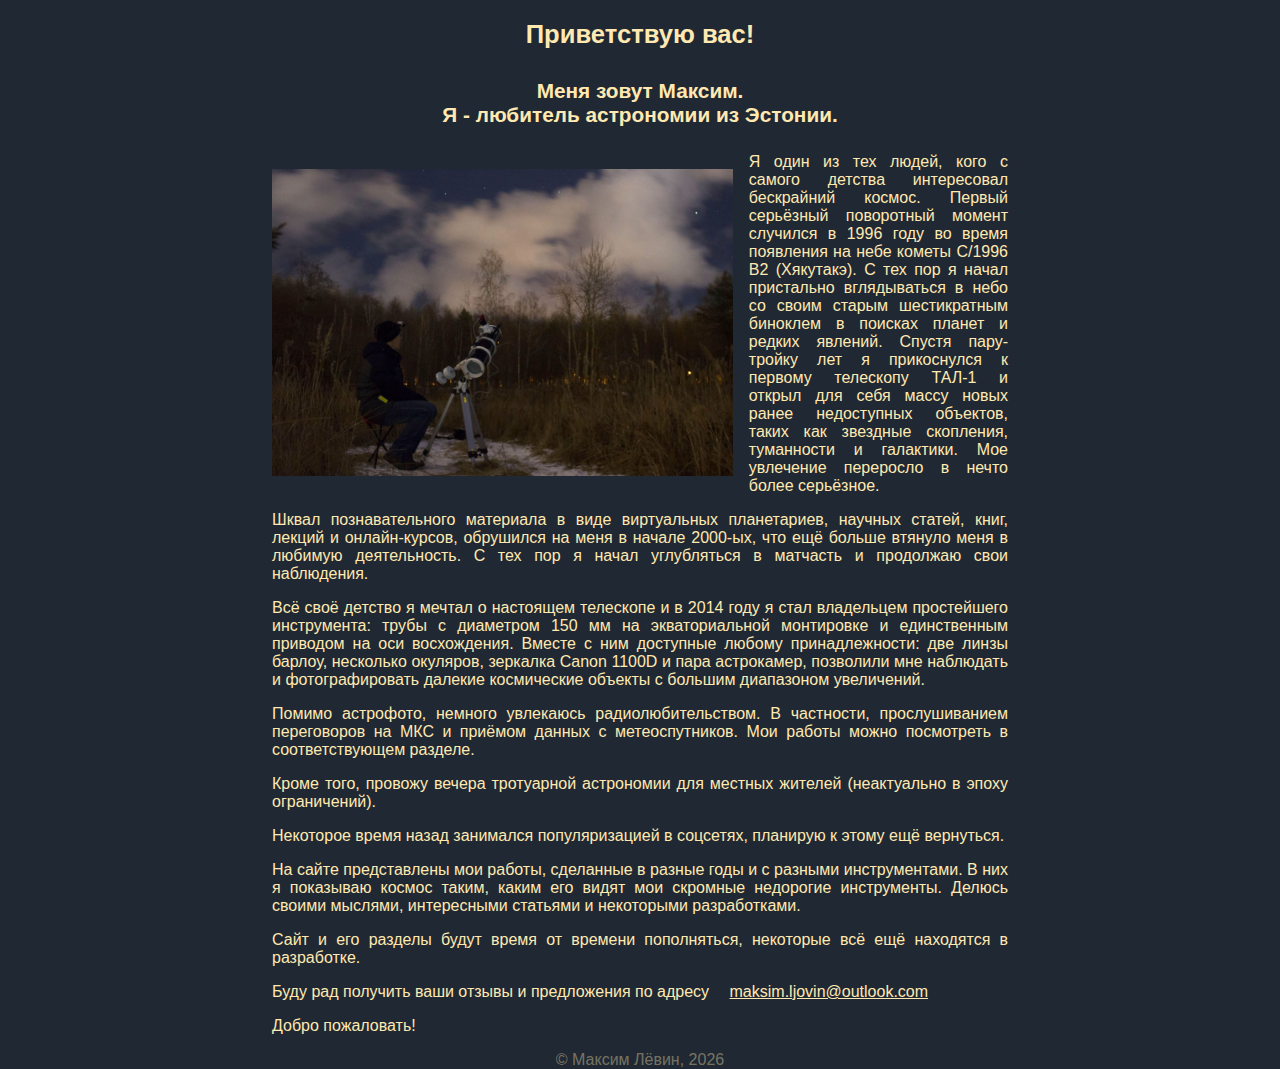
==== bio.html @ 03d10584 "gallery upload 1" ====
<!DOCTYPE html>
<html lang="en">
<head>
    <meta charset="UTF-8">
    <meta http-equiv="X-UA-Compatible" content="IE=edge">
    <meta name="viewport" content="width=device-width, initial-scale=1.0">
    <title>Обо мне</title>
    <link rel="stylesheet" href="../commonStyle.css">
    <link rel="stylesheet" href="style.css">
    <style>
        img {
            width: 60%;
            max-width: 600px;
            min-width: 300px;
            display: inline-block;
            float: left;
            margin: 1em;
        }
        p {
            margin: 1em;
            text-align: justify;
        }
        section {
            width: 60%;
            margin: 0 auto;
        }
        @media (max-width: 1200px) {
            section {
                width: 80%;
            }
        }
        @media (max-width: 760px) {
            section {
                width: 100%;
            }
        }
        @media (max-width: 600px) {
            img {
                float: none;
                display: block;
                width: 90%;
                margin: 0 auto;
            }
        }
    </style>
</head>
<body>
    <script src="../commonCode.js"></script>
    <h1>Приветствую вас!</h1>
    <h2>Меня зовут Максим.<br>Я - любитель астрономии из Эстонии.</h2>
    <section>
        <img src="/img_0013.jpg" alt="">
        <p>Я один из тех людей, кого с самого детства интересовал бескрайний космос. Первый серьёзный поворотный момент случился в 1996 году во время появления на небе кометы C/1996 B2 (Хякутакэ). С тех пор я начал пристально вглядываться в небо со своим старым шестикратным биноклем в поисках планет и редких явлений. Спустя пару-тройку лет я прикоснулся к первому телескопу ТАЛ-1 и открыл для себя массу новых ранее недоступных объектов, таких как звездные скопления, туманности и галактики. Мое увлечение переросло в нечто более серьёзное.</p>
        <p>Шквал познавательного материала в виде виртуальных планетариев, научных статей, книг, лекций и онлайн-курсов, обрушился на меня в начале 2000-ых, что ещё больше втянуло меня в любимую деятельность. С тех пор я начал углубляться в матчасть и продолжаю свои наблюдения.</p>
        <p>Всё своё детство я мечтал о настоящем телескопе и в 2014 году я стал владельцем простейшего инструмента: трубы с диаметром 150 мм на экваториальной монтировке и единственным приводом на оси восхождения. Вместе с ним доступные любому принадлежности: две линзы барлоу, несколько окуляров, зеркалка Canon 1100D и пара астрокамер, позволили мне наблюдать и фотографировать далекие космические объекты с большим диапазоном увеличений.</p>
        <p>Помимо астрофото, немного увлекаюсь радиолюбительством. В частности, прослушиванием переговоров на МКС и приёмом данных с метеоспутников. Мои работы можно посмотреть в соответствующем разделе.</p>
        <p>Кроме того, провожу вечера тротуарной астрономии для местных жителей (неактуально в эпоху ограничений).</p>
        <p>Некоторое время назад занимался популяризацией в соцсетях, планирую к этому ещё вернуться.</p>
        <p>На сайте представлены мои работы, сделанные в разные годы и с разными инструментами. В них я показываю космос таким, каким его видят мои скромные недорогие инструменты. Делюсь своими мыслями, интересными статьями и некоторыми разработками.</p>
        <p>Сайт и его разделы будут время от времени пополняться, некоторые всё ещё находятся в разработке.</p>
        <p>Буду рад получить ваши отзывы и предложения по адресу <a href="mailto:maksim.ljovin@outlook.com">maksim.ljovin@outlook.com</a></p>
        <p>Добро пожаловать!</p>
    </section>
    <footer><script>footer();</script></footer>
</body>
</html>
---- commonStyle.css ----
* {
    box-sizing:border-box;
    font-family:Verdana,Tahoma,sans-serif;
    margin:0;
    padding:0;
    color: #ffe9b1;
    font-size: 16px;
}

main {
    width: 90%;
    margin: 0 auto;
}

ul {
    list-style: none;
}

body {
    background-color: #1f2833;
}

h1, h2 {
    text-align: center;
    padding-top: 1em;
}

h1 {
    font-size: 1.8em;
}

h2 {
    font-size: 1.3em;
}

footer {
    color: rgba(255, 233, 177,.4);
    text-align: center;
}

figure:hover {
    background-color: #334252;
}
---- style.css ----
h1 {
    font-size: 1.6em;
    padding: 20px;
}

h2 {
    padding: 10px;
}

.additional {
    margin-top: 1em;
    color: rgba(255, 233, 177,.4);
}

.additional:hover {
    color: rgb(255, 233, 177);
}

.gallery {
    width: 60%;
    margin: 0 auto;
}

li {
    list-style:none;
    margin: 10px auto 20px auto;
    border-bottom: 1px solid rgb(255, 233, 177,.4);
}

li:last-child {
    border-bottom: none;
}

figure {
    display: flex;
    align-items: center;
    justify-content: space-around;
}

img {
    width: 100%;
}

a {
    margin: 1em;
    padding: 0;
}

figcaption {
    width: 60%;
    padding: 1em;
}

@media (max-width: 1024px) {
    .gallery {
        width: 90%;
        margin: 0 auto;
    }

    a {
        margin: 1em;
        width: 50%;
    }

    figcaption {
        text-align: justify;
    }
}

@media (max-width: 760px) {


}

@media (max-width: 600px) {
    .gallery {
        width: 100%;
    }

    figure {
        display: block;
    }

    a {
        width: 50%;
        margin: 0 auto;
    }

    img {
        padding: 1em;
    }

    figcaption {
        width: 100%;
        text-align: justify;
    }

}
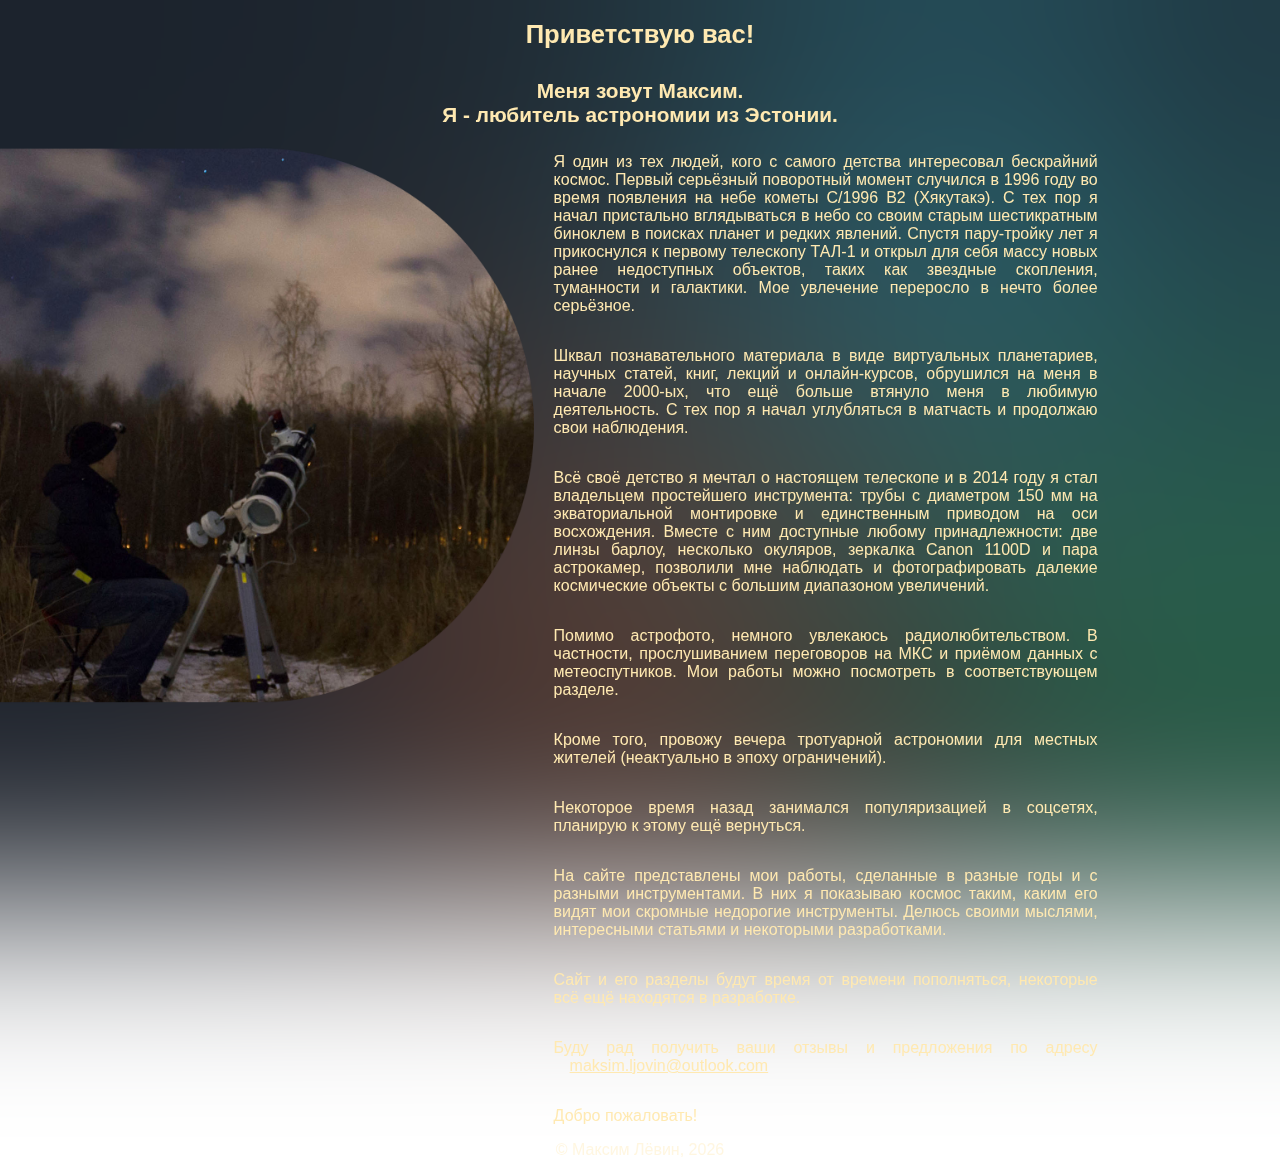
==== commit ff49388b: "minor styles" ====
--- a/bio.html
+++ b/bio.html
@@ -5,25 +5,22 @@
     <meta http-equiv="X-UA-Compatible" content="IE=edge">
     <meta name="viewport" content="width=device-width, initial-scale=1.0">
     <title>Обо мне</title>
-    <link rel="stylesheet" href="../commonStyle.css">
-    <link rel="stylesheet" href="style.css">
+    <link rel="stylesheet" href="./commonStyle.css">
+    <link rel="stylesheet" href="./style.css">
     <style>
-        img {
-            width: 60%;
-            max-width: 600px;
-            min-width: 300px;
-            display: inline-block;
-            float: left;
-            margin: 1em;
-        }
         p {
-            margin: 1em;
+            padding: 1em;
             text-align: justify;
         }
         section {
             width: 60%;
-            margin: 0 auto;
+            display: inline-block;
         }
+        main {
+            display: flex;
+            margin-left: -3%;
+        }
+
         @media (max-width: 1200px) {
             section {
                 width: 80%;
@@ -36,20 +33,22 @@
         }
         @media (max-width: 600px) {
             img {
-                float: none;
                 display: block;
-                width: 90%;
+                width: 100%;
                 margin: 0 auto;
             }
         }
     </style>
 </head>
 <body>
-    <script src="../commonCode.js"></script>
+    <script src="./commonCode.js"></script>
     <h1>Приветствую вас!</h1>
     <h2>Меня зовут Максим.<br>Я - любитель астрономии из Эстонии.</h2>
+    <main>
+   <section>
+    <img src="./img_0013.png" alt="">
+   </section>
     <section>
-        <img src="/img_0013.jpg" alt="">
         <p>Я один из тех людей, кого с самого детства интересовал бескрайний космос. Первый серьёзный поворотный момент случился в 1996 году во время появления на небе кометы C/1996 B2 (Хякутакэ). С тех пор я начал пристально вглядываться в небо со своим старым шестикратным биноклем в поисках планет и редких явлений. Спустя пару-тройку лет я прикоснулся к первому телескопу ТАЛ-1 и открыл для себя массу новых ранее недоступных объектов, таких как звездные скопления, туманности и галактики. Мое увлечение переросло в нечто более серьёзное.</p>
         <p>Шквал познавательного материала в виде виртуальных планетариев, научных статей, книг, лекций и онлайн-курсов, обрушился на меня в начале 2000-ых, что ещё больше втянуло меня в любимую деятельность. С тех пор я начал углубляться в матчасть и продолжаю свои наблюдения.</p>
         <p>Всё своё детство я мечтал о настоящем телескопе и в 2014 году я стал владельцем простейшего инструмента: трубы с диаметром 150 мм на экваториальной монтировке и единственным приводом на оси восхождения. Вместе с ним доступные любому принадлежности: две линзы барлоу, несколько окуляров, зеркалка Canon 1100D и пара астрокамер, позволили мне наблюдать и фотографировать далекие космические объекты с большим диапазоном увеличений.</p>
@@ -61,6 +60,7 @@
         <p>Буду рад получить ваши отзывы и предложения по адресу <a href="mailto:maksim.ljovin@outlook.com">maksim.ljovin@outlook.com</a></p>
         <p>Добро пожаловать!</p>
     </section>
+</main>
     <footer><script>footer();</script></footer>
 </body>
 </html>--- a/commonStyle.css
+++ b/commonStyle.css
@@ -17,7 +17,9 @@
 }
 
 body {
-    background-color: #1f2833;
+    background: url("./background3.jpg") fixed;
+    backdrop-filter: blur(100px);
+    /*background-color: #1f2833;*/
 }
 
 h1, h2 {
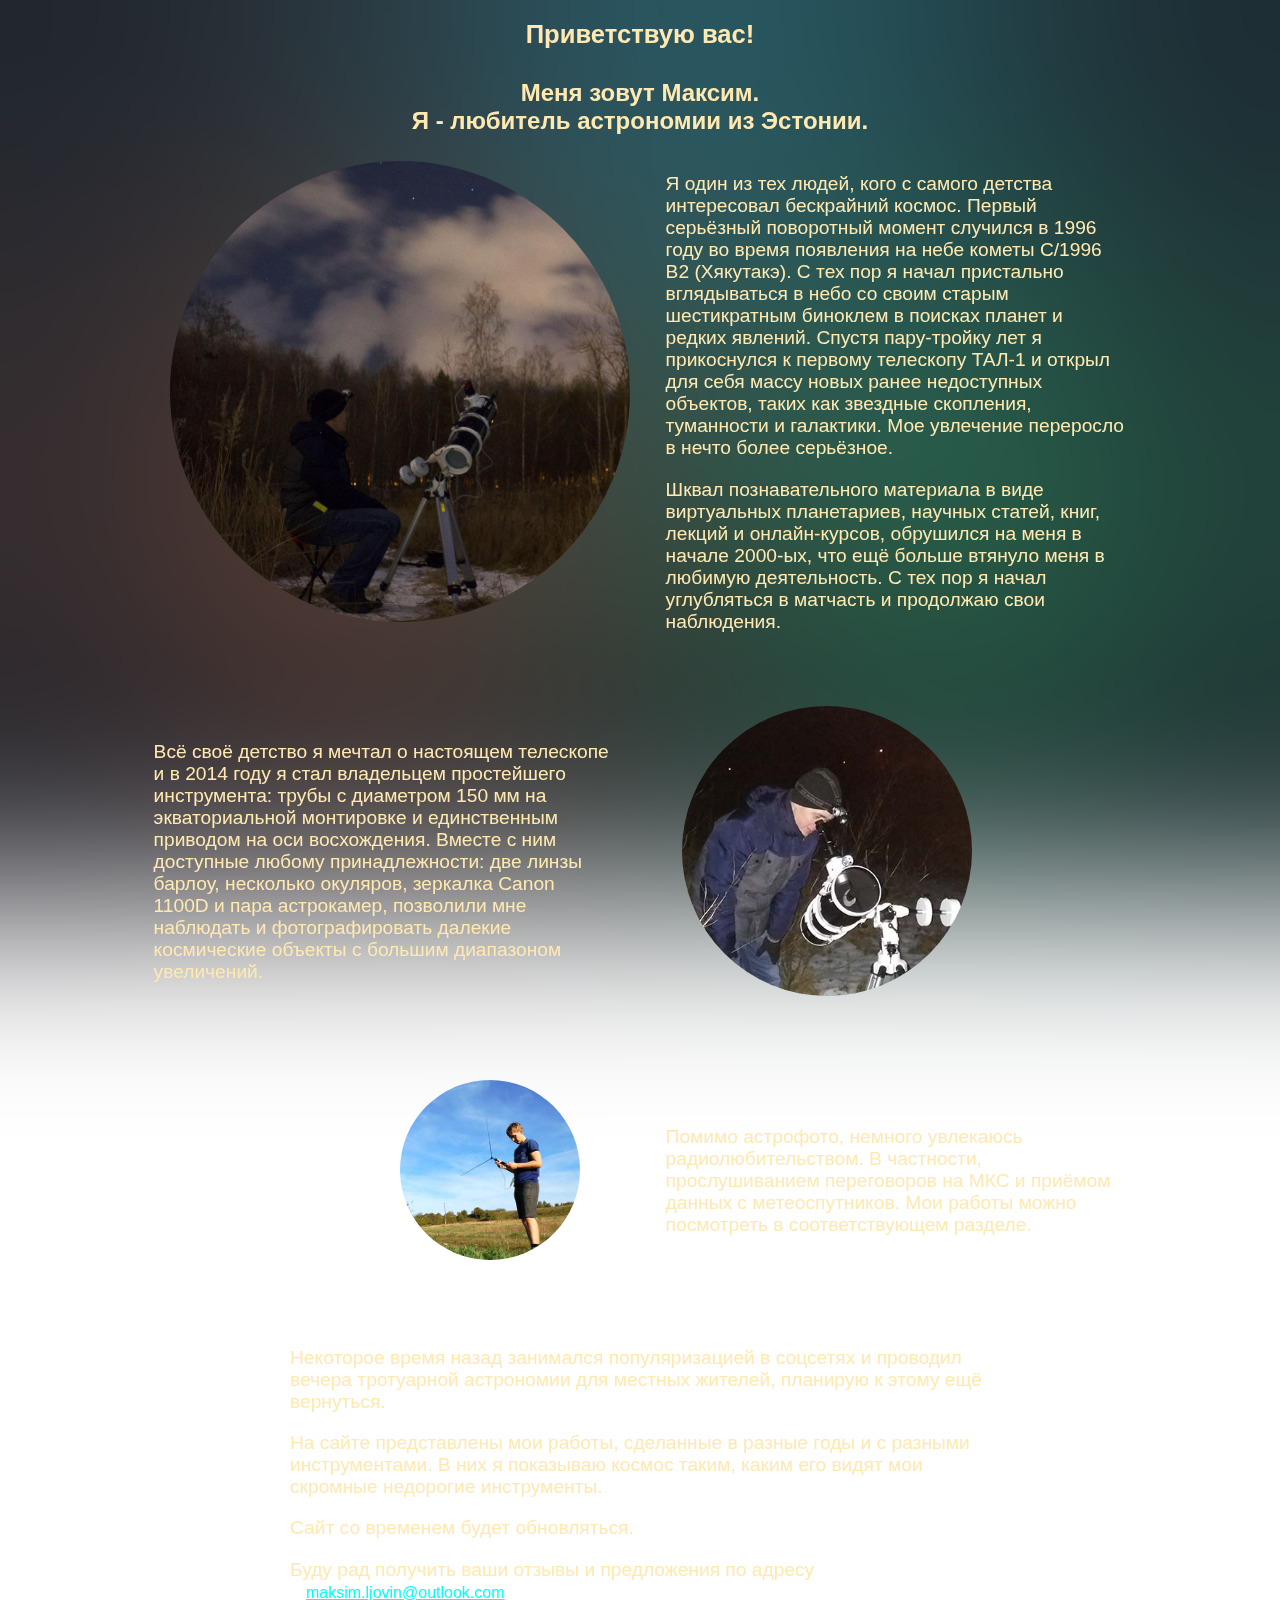
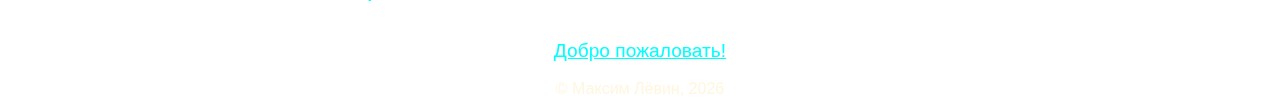
==== commit fe55d3a7: "minor bio update" ====
--- a/bio.html
+++ b/bio.html
@@ -8,34 +8,147 @@
     <link rel="stylesheet" href="./commonStyle.css">
     <link rel="stylesheet" href="./style.css">
     <style>
-        p {
-            padding: 1em;
-            text-align: justify;
-        }
-        section {
-            width: 60%;
-            display: inline-block;
-        }
         main {
-            display: flex;
-            margin-left: -3%;
+            width: 80%;
+            margin: 0 auto;
         }
 
-        @media (max-width: 1200px) {
-            section {
-                width: 80%;
+        a, .welcome {
+            color:cyan;
+            text-align: center;
+        }
+        p {
+           /*text-align: justify;*/
+            font-size: 120%;
+            margin-top: 1em;
+        }
+
+        .bio {
+            display: flex;
+            margin: 0 auto;
+            flex-wrap: wrap;
+            max-width: 1100px;
+            min-width: 800px;
+            justify-content: space-around;
+            align-items: center;
+        }
+
+        .bio section {
+            flex-basis: 45%;
+            margin-bottom: 3em;
+        }
+
+        .observing {
+            width: 290px;
+        }
+
+        .radio {
+            width: 180px;
+            position: relative;
+            left:50%;
+        }
+
+        img {
+            border-radius: 50%;
+            margin: 1em;
+        }
+
+        .ending {
+            width: 60%;
+            margin: 0 auto;
+            min-width: 700px;
+        }
+
+        @media (max-width: 1000px) {
+            main {
+                width: 90%;
             }
-        }
-        @media (max-width: 760px) {
-            section {
+
+            .bio {
+                margin: 0 auto;
+                display: inline-block;
+                max-width: none;
+                min-width: 0;
                 width: 100%;
             }
+            
+            section:nth-child(3), section:nth-child(5) {
+                width: 50%;
+                display: inline-block;
+            }
+
+            section:nth-child(4), section:nth-child(6) {
+                float: right;
+                width: 50%;
+            }
+
+            .radio {
+                position: static;
+            }
+
+
+            p {
+                text-align: justify;
+            }
+            .ending {
+                width: 90%;
+                min-width: 0;
+            }
+
+            .sitting {
+                width: 50%;
+                float: left;
+                margin-top: 2em;
+            }
+
         }
-        @media (max-width: 600px) {
-            img {
+        @media (max-width: 660px) {
+            main {
+                width: 100%;
+            }
+            .bio section {
+                margin-bottom: 0px;
+            }
+
+            section {
+                margin: 0 auto;
+                padding: .8em;
+                min-width: 0;
+                width: 100%;
                 display: block;
+            }
+
+            .sitting, .observing, .radio, .ending {
                 width: 100%;
+                float: none;
                 margin: 0 auto;
+            }
+
+            section:nth-child(3), section:nth-child(5) {
+                width: 100%;
+                display: block;
+            }
+
+            section:nth-child(4), section:nth-child(6) {
+                float: none;
+                width: 100%;
+            }
+
+            section:nth-child(4), section:nth-child(5) {
+                float: none;
+                width: 49%;
+                display: inline-block;
+            }
+
+            .observing, .radio {
+                width: 100%;
+            }
+
+            p {
+                font-size: 100%;
+            }
+            .bio {
+                margin: 0;
             }
         }
     </style>
@@ -45,20 +158,31 @@
     <h1>Приветствую вас!</h1>
     <h2>Меня зовут Максим.<br>Я - любитель астрономии из Эстонии.</h2>
     <main>
-   <section>
-    <img src="./img_0013.png" alt="">
-   </section>
-    <section>
-        <p>Я один из тех людей, кого с самого детства интересовал бескрайний космос. Первый серьёзный поворотный момент случился в 1996 году во время появления на небе кометы C/1996 B2 (Хякутакэ). С тех пор я начал пристально вглядываться в небо со своим старым шестикратным биноклем в поисках планет и редких явлений. Спустя пару-тройку лет я прикоснулся к первому телескопу ТАЛ-1 и открыл для себя массу новых ранее недоступных объектов, таких как звездные скопления, туманности и галактики. Мое увлечение переросло в нечто более серьёзное.</p>
-        <p>Шквал познавательного материала в виде виртуальных планетариев, научных статей, книг, лекций и онлайн-курсов, обрушился на меня в начале 2000-ых, что ещё больше втянуло меня в любимую деятельность. С тех пор я начал углубляться в матчасть и продолжаю свои наблюдения.</p>
-        <p>Всё своё детство я мечтал о настоящем телескопе и в 2014 году я стал владельцем простейшего инструмента: трубы с диаметром 150 мм на экваториальной монтировке и единственным приводом на оси восхождения. Вместе с ним доступные любому принадлежности: две линзы барлоу, несколько окуляров, зеркалка Canon 1100D и пара астрокамер, позволили мне наблюдать и фотографировать далекие космические объекты с большим диапазоном увеличений.</p>
-        <p>Помимо астрофото, немного увлекаюсь радиолюбительством. В частности, прослушиванием переговоров на МКС и приёмом данных с метеоспутников. Мои работы можно посмотреть в соответствующем разделе.</p>
-        <p>Кроме того, провожу вечера тротуарной астрономии для местных жителей (неактуально в эпоху ограничений).</p>
-        <p>Некоторое время назад занимался популяризацией в соцсетях, планирую к этому ещё вернуться.</p>
-        <p>На сайте представлены мои работы, сделанные в разные годы и с разными инструментами. В них я показываю космос таким, каким его видят мои скромные недорогие инструменты. Делюсь своими мыслями, интересными статьями и некоторыми разработками.</p>
-        <p>Сайт и его разделы будут время от времени пополняться, некоторые всё ещё находятся в разработке.</p>
+        <div class="bio">
+            <section>
+                <img src="./me.jpg" alt="" class="sitting">
+            </section>
+            <section>
+                <p>Я один из тех людей, кого с самого детства интересовал бескрайний космос. Первый серьёзный поворотный момент случился в 1996 году во время появления на небе кометы C/1996 B2 (Хякутакэ). С тех пор я начал пристально вглядываться в небо со своим старым шестикратным биноклем в поисках планет и редких явлений. Спустя пару-тройку лет я прикоснулся к первому телескопу ТАЛ-1 и открыл для себя массу новых ранее недоступных объектов, таких как звездные скопления, туманности и галактики. Мое увлечение переросло в нечто более серьёзное.</p>
+                <p>Шквал познавательного материала в виде виртуальных планетариев, научных статей, книг, лекций и онлайн-курсов, обрушился на меня в начале 2000-ых, что ещё больше втянуло меня в любимую деятельность. С тех пор я начал углубляться в матчасть и продолжаю свои наблюдения.</p>
+            </section>
+            <section>
+                <p>Всё своё детство я мечтал о настоящем телескопе и в 2014 году я стал владельцем простейшего инструмента: трубы с диаметром 150 мм на экваториальной монтировке и единственным приводом на оси восхождения. Вместе с ним доступные любому принадлежности: две линзы барлоу, несколько окуляров, зеркалка Canon 1100D и пара астрокамер, позволили мне наблюдать и фотографировать далекие космические объекты с большим диапазоном увеличений.</p>
+            </section>
+            <section><img src="./observing.jpg" alt="" class="observing"></section>
+            <section>
+                <img src="./radio.jpg" alt="" class="radio">
+            </section>
+            <section>
+                <p>Помимо астрофото, немного увлекаюсь радиолюбительством. В частности, прослушиванием переговоров на МКС и приёмом данных с метеоспутников. Мои работы можно посмотреть в соответствующем разделе.</p>
+            </section>
+        </div>
+    <section class="ending">
+        <p>Некоторое время назад занимался популяризацией в соцсетях и проводил вечера тротуарной астрономии для местных жителей, планирую к этому ещё вернуться.</p>
+        <p>На сайте представлены мои работы, сделанные в разные годы и с разными инструментами. В них я показываю космос таким, каким его видят мои скромные недорогие инструменты.</p>
+        <p>Сайт со временем будет обновляться.</p>
         <p>Буду рад получить ваши отзывы и предложения по адресу <a href="mailto:maksim.ljovin@outlook.com">maksim.ljovin@outlook.com</a></p>
-        <p>Добро пожаловать!</p>
+        <a href="./index.html"><p class="welcome">Добро пожаловать!</p></a>
     </section>
 </main>
     <footer><script>footer();</script></footer>
--- a/commonStyle.css
+++ b/commonStyle.css
@@ -17,12 +17,12 @@
 }
 
 body {
-    background: url("./background3.jpg") fixed;
+    background: url("./background3.jpg") fixed center;
     backdrop-filter: blur(100px);
     /*background-color: #1f2833;*/
 }
 
-h1, h2 {
+h1, h2, h3 {
     text-align: center;
     padding-top: 1em;
 }
@@ -32,6 +32,10 @@
 }
 
 h2 {
+    font-size: 1.5em;
+}
+
+h3 {
     font-size: 1.3em;
 }
 
@@ -42,4 +46,14 @@
 
 figure:hover {
     background-color: #334252;
+}
+
+@media (max-width: 760px) {
+    .gridcontainer figcaption {
+        padding: .3em;
+}
+
+.gridcontainer a {
+        margin: .3em;
+    }
 }--- a/style.css
+++ b/style.css
@@ -57,7 +57,7 @@
         margin: 0 auto;
     }
 
-    a {
+    .gallery a {
         margin: 1em;
         width: 50%;
     }
@@ -77,20 +77,20 @@
         width: 100%;
     }
 
-    figure {
+   .gallery  figure {
         display: block;
     }
 
-    a {
+    .gallery a {
         width: 50%;
         margin: 0 auto;
     }
 
-    img {
+    .gallery img {
         padding: 1em;
     }
 
-    figcaption {
+    .gallery figcaption {
         width: 100%;
         text-align: justify;
     }
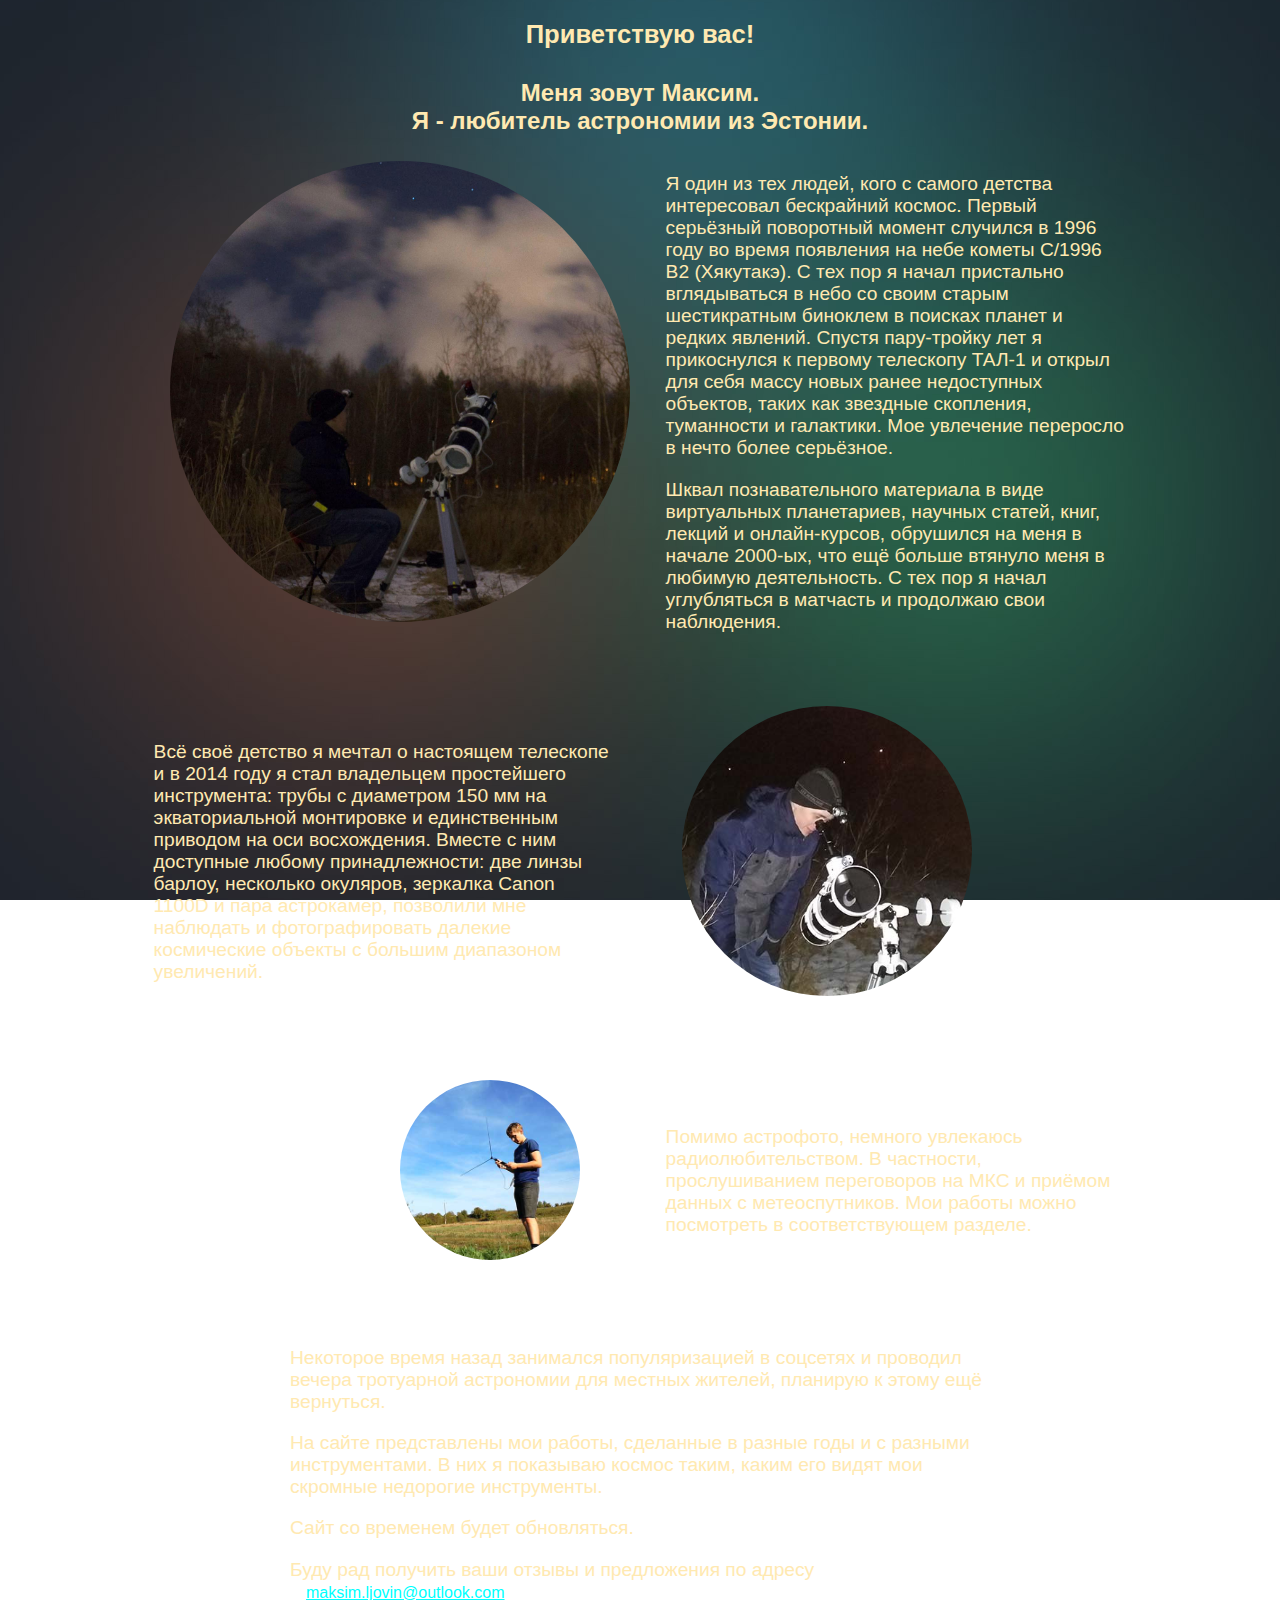
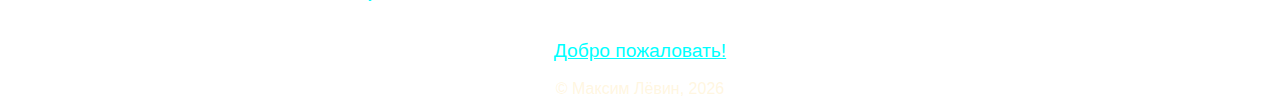
==== commit b68755ba: "structure update" ====
--- a/bio.html
+++ b/bio.html
@@ -5,8 +5,9 @@
     <meta http-equiv="X-UA-Compatible" content="IE=edge">
     <meta name="viewport" content="width=device-width, initial-scale=1.0">
     <title>Обо мне</title>
-    <link rel="stylesheet" href="./commonStyle.css">
-    <link rel="stylesheet" href="./style.css">
+    <link rel="stylesheet" href="./styles/commonStyle.css">
+    <link rel="stylesheet" href="./styles/style.css">
+    <link rel="icon" type="image/png" href="./icon.ico">
     <style>
         main {
             width: 80%;
@@ -154,7 +155,7 @@
     </style>
 </head>
 <body>
-    <script src="./commonCode.js"></script>
+    <script src="./components/commonCode.js"></script>
     <h1>Приветствую вас!</h1>
     <h2>Меня зовут Максим.<br>Я - любитель астрономии из Эстонии.</h2>
     <main>
--- a/styles/commonStyle.css
+++ b/styles/commonStyle.css
@@ -0,0 +1,59 @@
+* {
+    box-sizing:border-box;
+    font-family:Verdana,Tahoma,sans-serif;
+    margin:0;
+    padding:0;
+    color: #ffe9b1;
+    font-size: 16px;
+}
+
+main {
+    width: 90%;
+    margin: 0 auto;
+}
+
+ul {
+    list-style: none;
+}
+
+body {
+    background: url("../background3.jpg") fixed center;
+    /*backdrop-filter: blur(100px);*/
+    /*background-color: #1f2833;*/
+}
+
+h1, h2, h3 {
+    text-align: center;
+    padding-top: 1em;
+}
+
+h1 {
+    font-size: 1.8em;
+}
+
+h2 {
+    font-size: 1.5em;
+}
+
+h3 {
+    font-size: 1.3em;
+}
+
+footer {
+    color: rgba(255, 233, 177,.4);
+    text-align: center;
+}
+
+figure:hover {
+    background-color: #334252;
+}
+
+@media (max-width: 760px) {
+    .gridcontainer figcaption {
+        padding: .3em;
+}
+
+.gridcontainer a {
+        margin: .3em;
+    }
+}--- a/styles/style.css
+++ b/styles/style.css
@@ -0,0 +1,98 @@
+h1 {
+    font-size: 1.6em;
+    padding: 20px;
+}
+
+h2 {
+    padding: 10px;
+}
+
+.additional {
+    margin-top: 1em;
+    color: rgba(255, 233, 177,.4);
+}
+
+.additional:hover {
+    color: rgb(255, 233, 177);
+}
+
+.gallery {
+    width: 60%;
+    margin: 0 auto;
+}
+
+li {
+    list-style:none;
+    margin: 10px auto 20px auto;
+    border-bottom: 1px solid rgb(255, 233, 177,.4);
+}
+
+li:last-child {
+    border-bottom: none;
+}
+
+figure {
+    display: flex;
+    align-items: center;
+    justify-content: space-around;
+}
+
+img {
+    width: 100%;
+}
+
+a {
+    margin: 1em;
+    padding: 0;
+}
+
+figcaption {
+    width: 60%;
+    padding: 1em;
+}
+
+@media (max-width: 1024px) {
+    .gallery {
+        width: 90%;
+        margin: 0 auto;
+    }
+
+    .gallery a {
+        margin: 1em;
+        width: 50%;
+    }
+
+    figcaption {
+        text-align: justify;
+    }
+}
+
+@media (max-width: 760px) {
+
+
+}
+
+@media (max-width: 600px) {
+    .gallery {
+        width: 100%;
+    }
+
+   .gallery  figure {
+        display: block;
+    }
+
+    .gallery a {
+        width: 50%;
+        margin: 0 auto;
+    }
+
+    .gallery img {
+        padding: 1em;
+    }
+
+    .gallery figcaption {
+        width: 100%;
+        text-align: justify;
+    }
+
+}